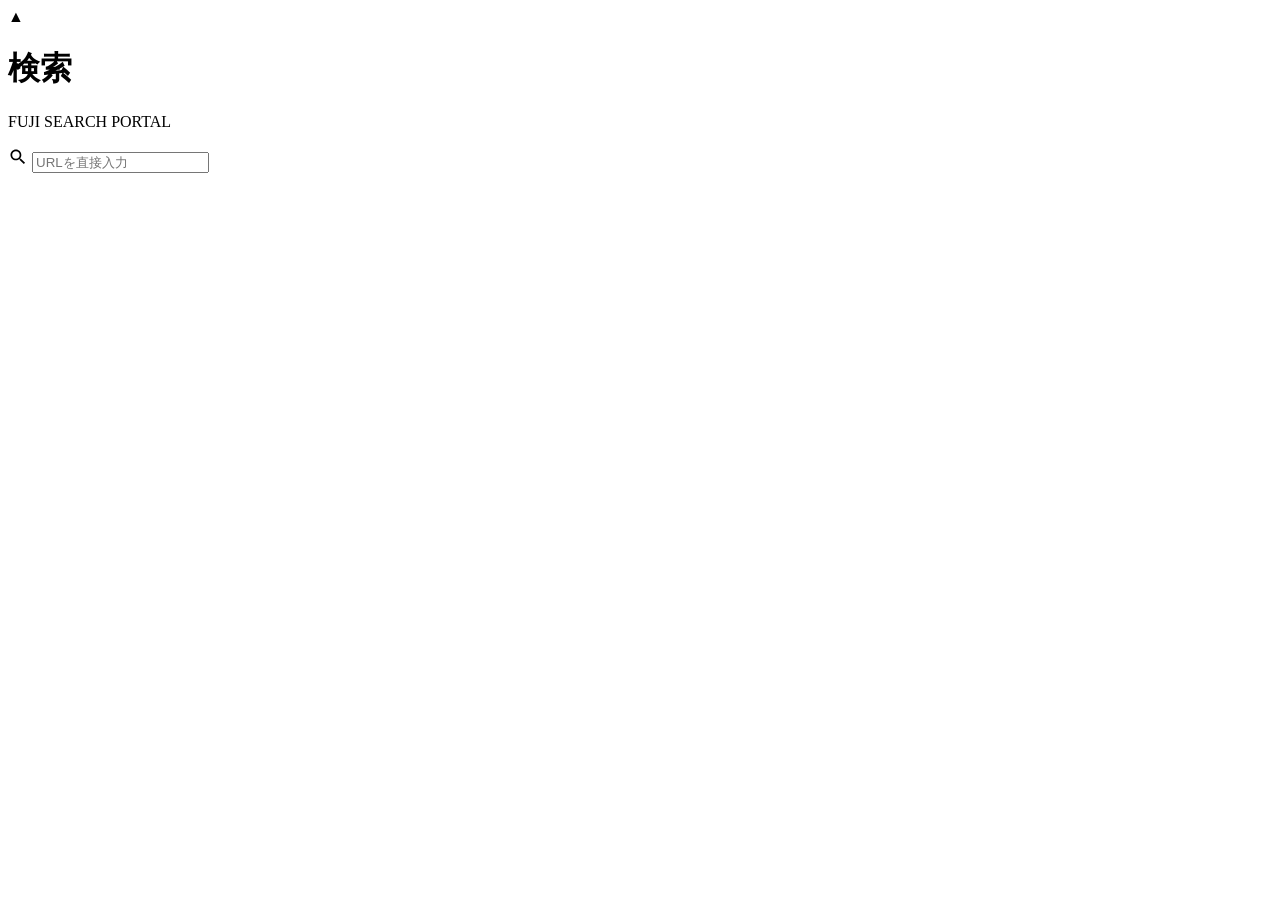
==== public/index.html @ ca891a22 "Update index.html" ====
<!doctype html>
<html lang="ja">
	<head>
		<meta charset="utf-8" />
		<meta
			name="viewport"
			content="width=device-width, initial-scale=1.0, shrink-to-fit=no"
		/>
		<title>検索 | Search</title>
		<meta
			name="description"
			content="シンプルなウェブ検索ポータル"
		/>
		<link rel="shortcut icon" href="favicon.ico" />
		<link rel="stylesheet" href="index.css" />

		<script src="baremux/index.js"></script>
		<script src="uv/uv.bundle.js"></script>
		<script src="uv/uv.config.js"></script>
	</head>

	<body>
		<main class="main-container">
			<!-- 富士山イメージのヘッダーロゴ（テキストデザイン） -->
			<div class="fuji-header">
				<div class="fuji-icon">
					<span class="fuji-snow">▲</span>
				</div>
				<h1>検索</h1>
				<p class="subtitle">FUJI SEARCH PORTAL</p>
			</div>

			<!-- 検索フォーム（機能は完全維持） -->
			<form id="uv-form" class="search-form">
				<input
					id="uv-search-engine"
					value="https://www.google.com/search?q=%s"
					type="hidden"
				/>
				<div class="search-input-wrapper">
					<svg class="search-icon" viewBox="0 0 24 24" width="20" height="20">
						<path fill="currentColor" d="M15.5 14h-.79l-.28-.27C15.41 12.59 16 11.11 16 9.5 16 5.91 13.09 3 9.5 3S3 5.91 3 9.5 5.91 16 9.5 16c1.61 0 3.09-.59 4.23-1.57l.27.28v.79l5 4.99L20.49 19l-4.99-5zm-6 0C7.01 14 5 11.99 5 9.5S7.01 5 9.5 5 14 7.01 14 9.5 11.99 14 9.5 14z"/>
					</svg>
					<input
						id="uv-address"
						type="text"
						placeholder="URLを直接入力"
						autocomplete="off"
					/>
				</div>
			</form>

			<!-- エラー表示エリア -->
			<div class="error-container">
				<p id="uv-error"></p>
				<pre id="uv-error-code"></pre>
			</div>
		</main>

		<!-- 内部処理用フレーム＆スクリプト（削除不可） -->
		<iframe style="display: none" id="uv-frame"></iframe>
		<script src="register-sw.js"></script>
		<script src="search.js"></script>
		<script src="index.js"></script>
	</body>
</html>
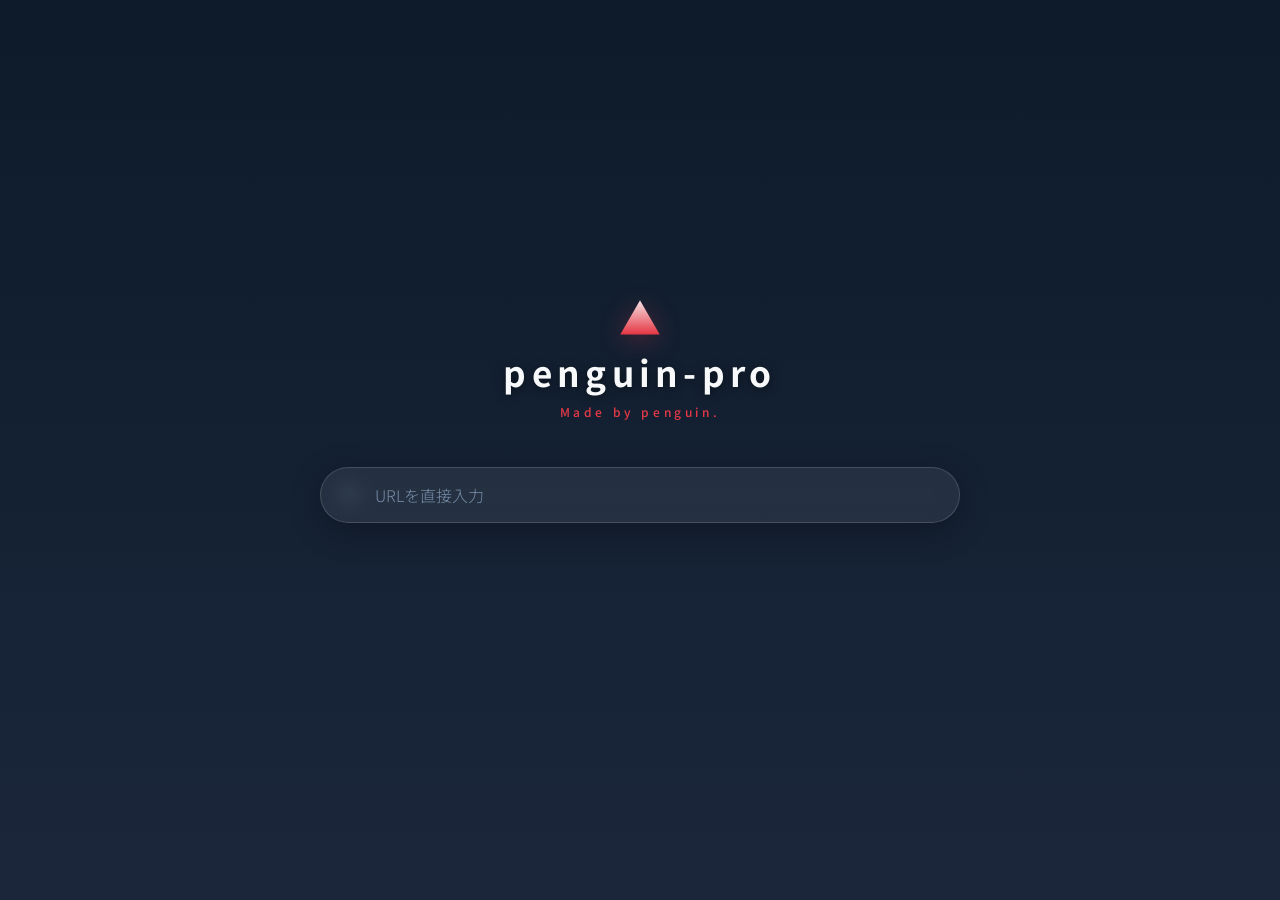
==== commit 22992f0c: "Update index.html" ====
--- a/public/index.html
+++ b/public/index.html
@@ -26,8 +26,8 @@
 				<div class="fuji-icon">
 					<span class="fuji-snow">▲</span>
 				</div>
-				<h1>検索</h1>
-				<p class="subtitle">FUJI SEARCH PORTAL</p>
+				<h1>penguin-pro</h1>
+				<p class="subtitle">Made by penguin.</p>
 			</div>
 
 			<!-- 検索フォーム（機能は完全維持） -->
--- a/public/index.css
+++ b/public/index.css
@@ -0,0 +1,161 @@
+@import url("https://fonts.googleapis.com/css2?family=Noto+Sans+JP:wght@300;400;500;700&display=swap");
+
+:root {
+	/* 富士山の色彩パレット */
+	--fuji-deep-blue: #0d1b2a;  /* 深い夜空・富士の深紺 */
+	--fuji-mountain: #1b263b;   /* 富士の山肌（濃紺） */
+	--fuji-snow: #f8f9fa;       /* 冠雪の白 */
+	--fuji-accent: #e63946;     /* 赤富士・朝日（朱色） */
+	--fuji-gold: #d4af37;       /* 雲間の光（金） */
+	--text-light: #e0e1dd;      /* 明るいテキスト色 */
+	--text-dim: #778da9;        /* 落ち着いたテキスト色 */
+}
+
+* {
+	box-sizing: border-box;
+}
+
+body {
+	font-family: "Noto Sans JP", -apple-system, BlinkMacSystemFont, "Segoe UI", Roboto, sans-serif;
+	margin: 0;
+	padding: 0;
+	background: linear-gradient(180deg, var(--fuji-deep-blue) 0%, var(--fuji-mountain) 100%);
+	color: var(--text-light);
+	display: flex;
+	flex-direction: column;
+	justify-content: center;
+	align-items: center;
+	min-height: 100vh;
+	overflow-x: hidden;
+}
+
+/* メインコンテナ */
+.main-container {
+	width: 100%;
+	max-width: 680px;
+	padding: 20px;
+	display: flex;
+	flex-direction: column;
+	align-items: center;
+	margin-top: -50px; /* 画面中央よりやや上に配置 */
+}
+
+/* 富士山ロゴエリア */
+.fuji-header {
+	text-align: center;
+	margin-bottom: 35px;
+}
+
+.fuji-icon {
+	font-size: 42px;
+	line-height: 1;
+	margin-bottom: 8px;
+	filter: drop-shadow(0 4px 12px rgba(230, 57, 70, 0.3));
+}
+
+.fuji-snow {
+	background: linear-gradient(180deg, var(--fuji-snow) 0%, var(--fuji-accent) 90%);
+	-webkit-background-clip: text;
+	-webkit-text-fill-color: transparent;
+	display: inline-block;
+}
+
+.fuji-header h1 {
+	font-size: 2.2rem;
+	font-weight: 700;
+	letter-spacing: 0.15em;
+	margin: 0;
+	color: var(--fuji-snow);
+	text-shadow: 0 2px 10px rgba(0, 0, 0, 0.5);
+}
+
+.fuji-header .subtitle {
+	font-size: 0.75rem;
+	letter-spacing: 0.3em;
+	color: var(--fuji-accent);
+	margin-top: 6px;
+	font-weight: 500;
+}
+
+/* 検索フォーム */
+.search-form {
+	width: 100%;
+}
+
+.search-input-wrapper {
+	position: relative;
+	display: flex;
+	align-items: center;
+	width: 100%;
+}
+
+.search-icon {
+	position: absolute;
+	left: 20px;
+	color: var(--text-dim);
+	pointer-events: none;
+	transition: color 0.3s ease;
+}
+
+#uv-address {
+	width: 100%;
+	height: 56px;
+	padding: 0 24px 0 54px;
+	font-size: 1rem;
+	font-family: inherit;
+	color: var(--fuji-snow);
+	background: rgba(255, 255, 255, 0.07);
+	border: 1px solid rgba(255, 255, 255, 0.15);
+	border-radius: 28px;
+	outline: none;
+	backdrop-filter: blur(10px);
+	box-shadow: 0 8px 32px 0 rgba(0, 0, 0, 0.3);
+	transition: all 0.3s cubic-bezier(0.25, 0.8, 0.25, 1);
+}
+
+#uv-address::placeholder {
+	color: var(--text-dim);
+	font-weight: 300;
+}
+
+/* フォーカス時の赤富士アクセント光沢 */
+#uv-address:focus {
+	background: rgba(255, 255, 255, 0.12);
+	border-color: var(--fuji-accent);
+	box-shadow: 0 0 20px rgba(230, 57, 70, 0.35), 0 8px 32px 0 rgba(0, 0, 0, 0.4);
+}
+
+.search-input-wrapper:focus-within .search-icon {
+	color: var(--fuji-accent);
+}
+
+/* エラー表示 */
+.error-container {
+	margin-top: 20px;
+	text-align: center;
+}
+
+#uv-error {
+	color: #ff6b6b !important;
+	font-size: 0.9rem;
+	white-space: pre-wrap;
+	margin: 0;
+}
+
+#uv-error-code {
+	font-size: 0.75rem;
+	color: var(--text-dim);
+	font-family: monospace;
+	margin-top: 5px;
+}
+
+/* 埋め込みフレーム */
+#uv-frame {
+	border: none;
+	position: absolute;
+	top: 0;
+	left: 0;
+	width: 100vw;
+	height: 100vh;
+	background-color: var(--fuji-deep-blue);
+}
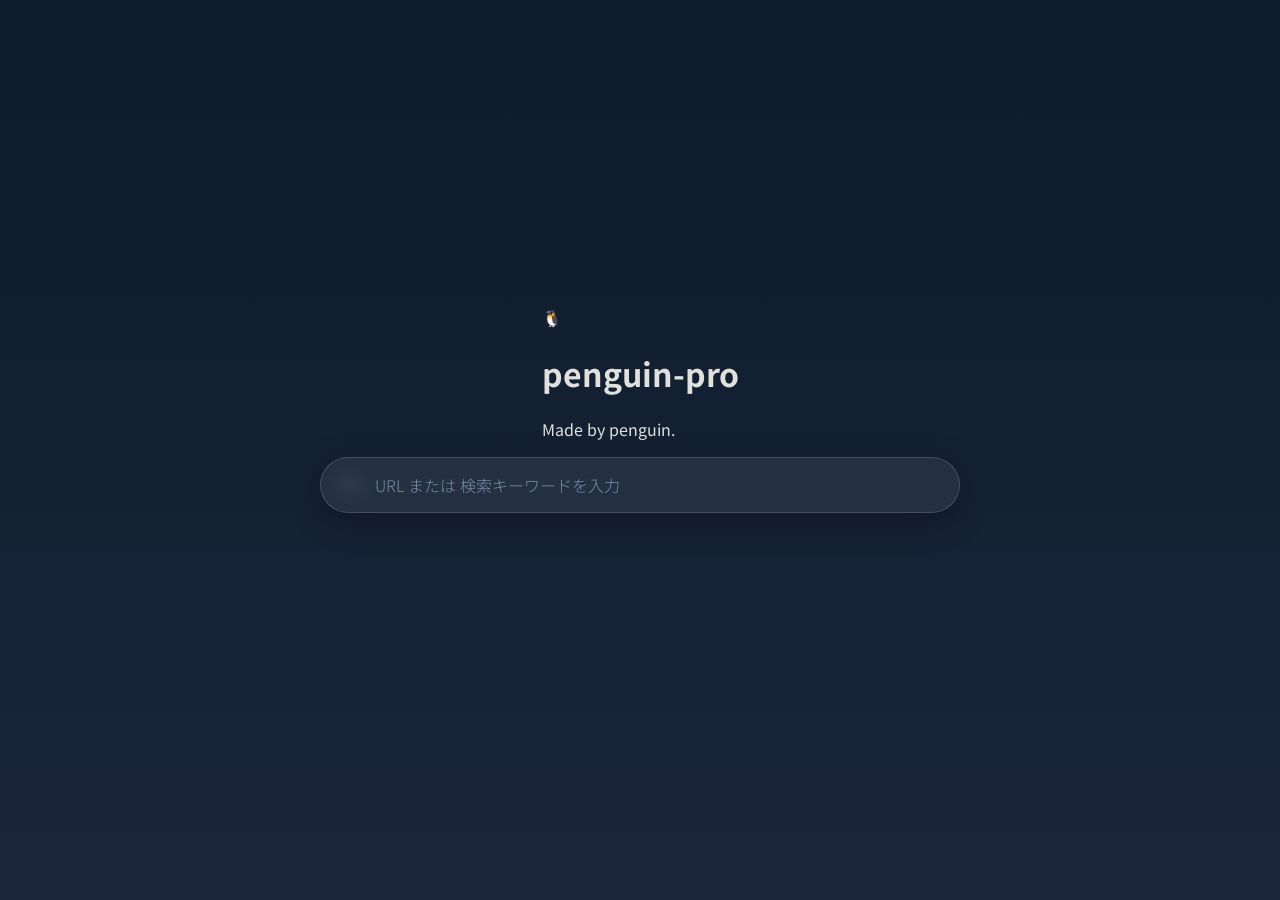
==== commit 93706831: "Update index.html" ====
--- a/public/index.html
+++ b/public/index.html
@@ -6,10 +6,10 @@
 			name="viewport"
 			content="width=device-width, initial-scale=1.0, shrink-to-fit=no"
 		/>
-		<title>検索 | Search</title>
+		<title>penguin-pro</title>
 		<meta
 			name="description"
-			content="シンプルなウェブ検索ポータル"
+			content="penguin-pro portal"
 		/>
 		<link rel="shortcut icon" href="favicon.ico" />
 		<link rel="stylesheet" href="index.css" />
@@ -21,16 +21,14 @@
 
 	<body>
 		<main class="main-container">
-			<!-- 富士山イメージのヘッダーロゴ（テキストデザイン） -->
-			<div class="fuji-header">
-				<div class="fuji-icon">
-					<span class="fuji-snow">▲</span>
-				</div>
+			<!-- ペンギンロゴ＆タイトルエリア -->
+			<div class="penguin-header">
+				<div class="penguin-icon">🐧</div>
 				<h1>penguin-pro</h1>
 				<p class="subtitle">Made by penguin.</p>
 			</div>
 
-			<!-- 検索フォーム（機能は完全維持） -->
+			<!-- 検索フォーム（機能はそのまま維持） -->
 			<form id="uv-form" class="search-form">
 				<input
 					id="uv-search-engine"
@@ -44,7 +42,7 @@
 					<input
 						id="uv-address"
 						type="text"
-						placeholder="URLを直接入力"
+						placeholder="URL または 検索キーワードを入力"
 						autocomplete="off"
 					/>
 				</div>
@@ -57,7 +55,7 @@
 			</div>
 		</main>
 
-		<!-- 内部処理用フレーム＆スクリプト（削除不可） -->
+		<!-- 内部処理用フレーム＆スクリプト -->
 		<iframe style="display: none" id="uv-frame"></iframe>
 		<script src="register-sw.js"></script>
 		<script src="search.js"></script>
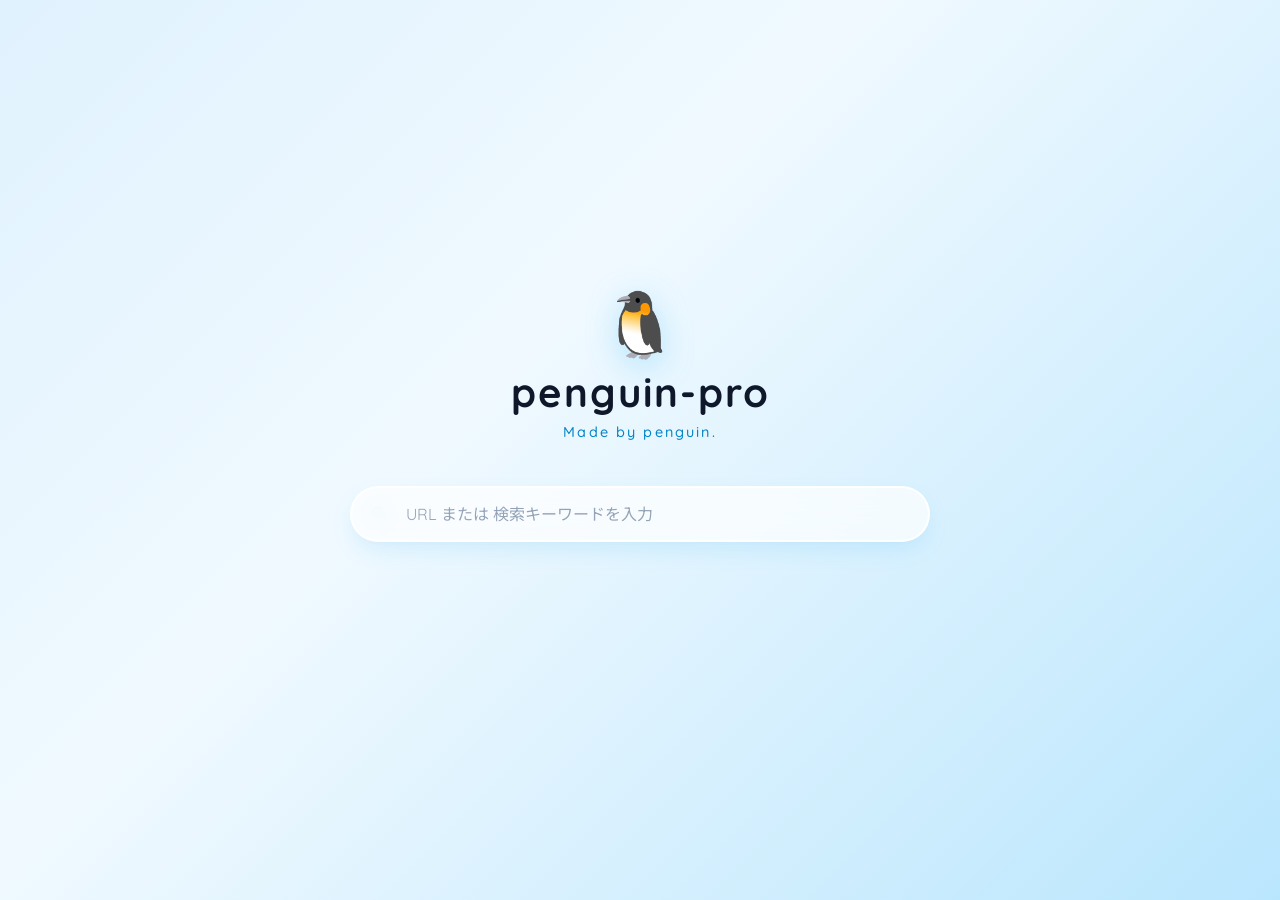
==== commit 84f19eeb: "Update index.html" ====
--- a/public/index.html
+++ b/public/index.html
@@ -11,7 +11,7 @@
 			name="description"
 			content="penguin-pro portal"
 		/>
-		<link rel="shortcut icon" href="favicon.ico" />
+		<link rel="shortcut icon" href="public/IMG_0739.jpeg" />
 		<link rel="stylesheet" href="index.css" />
 
 		<script src="baremux/index.js"></script>
--- a/public/index.css
+++ b/public/index.css
@@ -1,14 +1,14 @@
-@import url("https://fonts.googleapis.com/css2?family=Noto+Sans+JP:wght@300;400;500;700&display=swap");
+@import url("https://fonts.googleapis.com/css2?family=Quicksand:wght@500;700&family=Noto+Sans+JP:wght@400;500;700&display=swap");
 
 :root {
-	/* 富士山の色彩パレット */
-	--fuji-deep-blue: #0d1b2a;  /* 深い夜空・富士の深紺 */
-	--fuji-mountain: #1b263b;   /* 富士の山肌（濃紺） */
-	--fuji-snow: #f8f9fa;       /* 冠雪の白 */
-	--fuji-accent: #e63946;     /* 赤富士・朝日（朱色） */
-	--fuji-gold: #d4af37;       /* 雲間の光（金） */
-	--text-light: #e0e1dd;      /* 明るいテキスト色 */
-	--text-dim: #778da9;        /* 落ち着いたテキスト色 */
+	/* 淡い水色グラデーションテーマ */
+	--bg-gradient: linear-gradient(135deg, #e0f2fe 0%, #f0f9ff 40%, #bae6fd 100%);
+	--text-primary: #0f172a;    /* 濃いネイビー */
+	--text-secondary: #0284c7;  /* 爽やかなブルー */
+	--text-placeholder: #94a3b8;
+	--card-bg: rgba(255, 255, 255, 0.7);
+	--card-border: rgba(255, 255, 255, 0.9);
+	--focus-ring: #38bdf8;
 }
 
 * {
@@ -16,11 +16,11 @@
 }
 
 body {
-	font-family: "Noto Sans JP", -apple-system, BlinkMacSystemFont, "Segoe UI", Roboto, sans-serif;
+	font-family: "Quicksand", "Noto Sans JP", -apple-system, BlinkMacSystemFont, sans-serif;
 	margin: 0;
 	padding: 0;
-	background: linear-gradient(180deg, var(--fuji-deep-blue) 0%, var(--fuji-mountain) 100%);
-	color: var(--text-light);
+	background: var(--bg-gradient);
+	color: var(--text-primary);
 	display: flex;
 	flex-direction: column;
 	justify-content: center;
@@ -32,47 +32,45 @@
 /* メインコンテナ */
 .main-container {
 	width: 100%;
-	max-width: 680px;
+	max-width: 620px;
 	padding: 20px;
 	display: flex;
 	flex-direction: column;
 	align-items: center;
-	margin-top: -50px; /* 画面中央よりやや上に配置 */
+	margin-top: -40px;
 }
 
-/* 富士山ロゴエリア */
-.fuji-header {
+/* ヘッダーエリア */
+.penguin-header {
 	text-align: center;
-	margin-bottom: 35px;
+	margin-bottom: 30px;
 }
 
-.fuji-icon {
-	font-size: 42px;
+.penguin-icon {
+	font-size: 64px;
 	line-height: 1;
-	margin-bottom: 8px;
-	filter: drop-shadow(0 4px 12px rgba(230, 57, 70, 0.3));
+	margin-bottom: 12px;
+	filter: drop-shadow(0 8px 16px rgba(56, 189, 248, 0.3));
+	animation: float 3s ease-in-out infinite;
 }
 
-.fuji-snow {
-	background: linear-gradient(180deg, var(--fuji-snow) 0%, var(--fuji-accent) 90%);
-	-webkit-background-clip: text;
-	-webkit-text-fill-color: transparent;
-	display: inline-block;
+@keyframes float {
+	0%, 100% { transform: translateY(0); }
+	50% { transform: translateY(-6px); }
 }
 
-.fuji-header h1 {
-	font-size: 2.2rem;
+.penguin-header h1 {
+	font-size: 2.5rem;
 	font-weight: 700;
-	letter-spacing: 0.15em;
+	letter-spacing: 0.05em;
 	margin: 0;
-	color: var(--fuji-snow);
-	text-shadow: 0 2px 10px rgba(0, 0, 0, 0.5);
+	color: var(--text-primary);
 }
 
-.fuji-header .subtitle {
-	font-size: 0.75rem;
-	letter-spacing: 0.3em;
-	color: var(--fuji-accent);
+.penguin-header .subtitle {
+	font-size: 0.9rem;
+	letter-spacing: 0.15em;
+	color: var(--text-secondary);
 	margin-top: 6px;
 	font-weight: 500;
 }
@@ -92,7 +90,7 @@
 .search-icon {
 	position: absolute;
 	left: 20px;
-	color: var(--text-dim);
+	color: var(--text-secondary);
 	pointer-events: none;
 	transition: color 0.3s ease;
 }
@@ -103,50 +101,45 @@
 	padding: 0 24px 0 54px;
 	font-size: 1rem;
 	font-family: inherit;
-	color: var(--fuji-snow);
-	background: rgba(255, 255, 255, 0.07);
-	border: 1px solid rgba(255, 255, 255, 0.15);
+	color: var(--text-primary);
+	background: var(--card-bg);
+	border: 2px solid var(--card-border);
 	border-radius: 28px;
 	outline: none;
-	backdrop-filter: blur(10px);
-	box-shadow: 0 8px 32px 0 rgba(0, 0, 0, 0.3);
+	backdrop-filter: blur(12px);
+	box-shadow: 0 10px 25px -5px rgba(14, 165, 233, 0.15), 0 8px 10px -6px rgba(0, 0, 0, 0.02);
 	transition: all 0.3s cubic-bezier(0.25, 0.8, 0.25, 1);
 }
 
 #uv-address::placeholder {
-	color: var(--text-dim);
-	font-weight: 300;
+	color: var(--text-placeholder);
 }
 
-/* フォーカス時の赤富士アクセント光沢 */
+/* フォーカス時（爽やかなブルーの発光） */
 #uv-address:focus {
-	background: rgba(255, 255, 255, 0.12);
-	border-color: var(--fuji-accent);
-	box-shadow: 0 0 20px rgba(230, 57, 70, 0.35), 0 8px 32px 0 rgba(0, 0, 0, 0.4);
-}
-
-.search-input-wrapper:focus-within .search-icon {
-	color: var(--fuji-accent);
+	background: #ffffff;
+	border-color: var(--focus-ring);
+	box-shadow: 0 0 20px rgba(56, 189, 248, 0.4), 0 10px 25px -5px rgba(14, 165, 233, 0.2);
 }
 
 /* エラー表示 */
 .error-container {
-	margin-top: 20px;
+	margin-top: 15px;
 	text-align: center;
 }
 
 #uv-error {
-	color: #ff6b6b !important;
-	font-size: 0.9rem;
+	color: #ef4444 !important;
+	font-size: 0.85rem;
 	white-space: pre-wrap;
 	margin: 0;
 }
 
 #uv-error-code {
 	font-size: 0.75rem;
-	color: var(--text-dim);
+	color: #64748b;
 	font-family: monospace;
-	margin-top: 5px;
+	margin-top: 4px;
 }
 
 /* 埋め込みフレーム */
@@ -157,5 +150,5 @@
 	left: 0;
 	width: 100vw;
 	height: 100vh;
-	background-color: var(--fuji-deep-blue);
+	background-color: #f0f9ff;
 }
